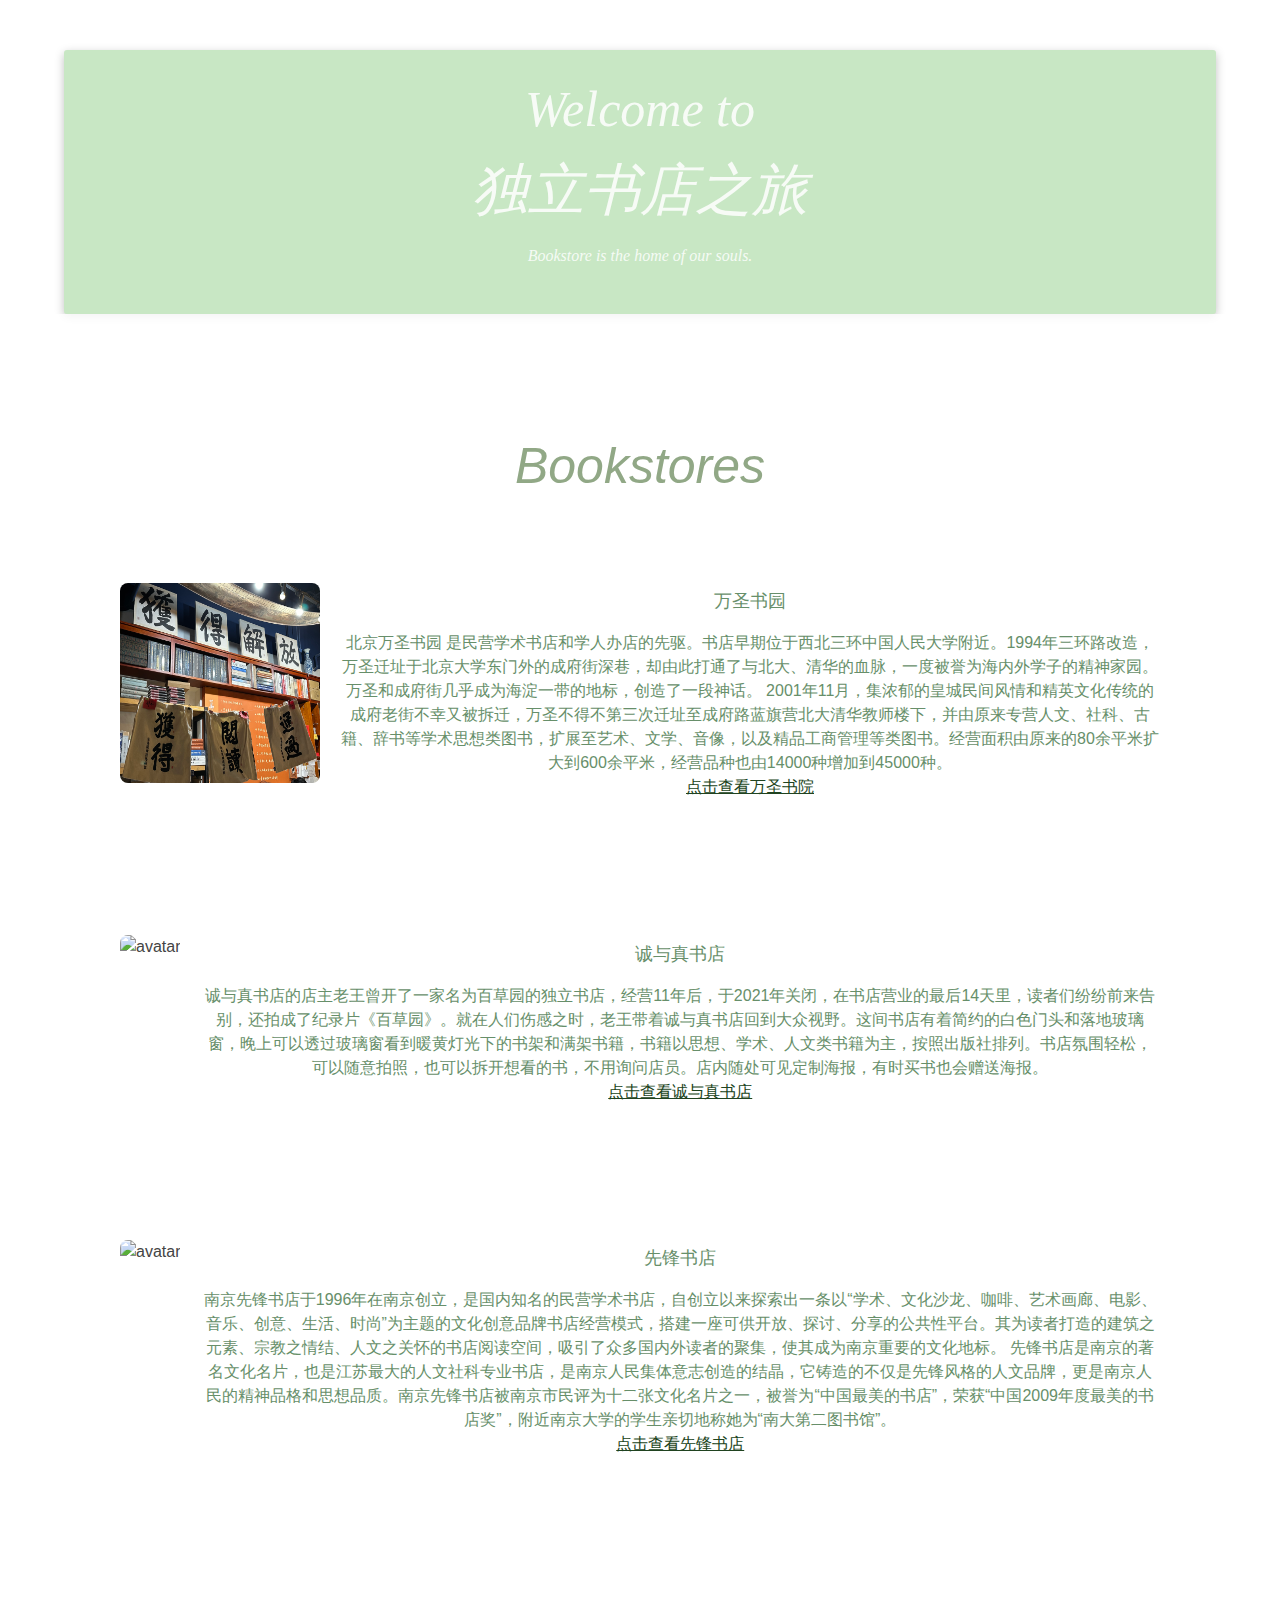
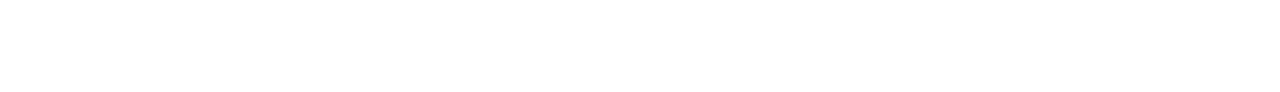
==== index.html @ bf9f599d "Add files via upload" ====
<!doctype html>
<html lang="en">
<head>
  <meta charset="utf-8">
  <link rel="stylesheet" href="./css/style.css">
</head>
<style>
  body {
    margin: 0;
    padding: 0;
    background-image: url('./image/10.JPG'); /* 替换 'your-background-image.jpg' 为你的背景图像文件路径 */
    background-size: cover;
    background-position: center;
    background-attachment: fixed; /* 可选，使背景图像固定 */
  }
</style>
<body>
  <div class="panel">
    <h1 class="welcome">Welcome to</h1>
    <div class="big-title"><span>独立书店之旅</span></div>
    <div class="description">
      Bookstore is the home of our souls.
    </div>
  </div>

  <section data-block-type="features" data-id="10" draggable="true" class="fdb-block">
    <div class="container">
      <div class="row text-center">
        <div class="col-12">
          <h1 style="color: #91a886; font-size: 50px; font-style: italic;">Bookstores</h1>
          <br> <!-- 添加空行 -->
        </div>
      
        <div class="image-text-container">
          <div class="image-container">
              <img src="./image/1.JPG" alt="avatar" width="300px" height="300px">
          </div>
          <div class="text-container">
              <h3>万圣书园</h3>
              <p>北京万圣书园 是民营学术书店和学人办店的先驱。书店早期位于西北三环中国人民大学附近。1994年三环路改造，万圣迁址于北京大学东门外的成府街深巷，却由此打通了与北大、清华的血脉，一度被誉为海内外学子的精神家园。万圣和成府街几乎成为海淀一带的地标，创造了一段神话。
                2001年11月，集浓郁的皇城民间风情和精英文化传统的成府老街不幸又被拆迁，万圣不得不第三次迁址至成府路蓝旗营北大清华教师楼下，并由原来专营人文、社科、古籍、辞书等学术思想类图书，扩展至艺术、文学、音像，以及精品工商管理等类图书。经营面积由原来的80余平米扩大到600余平米，经营品种也由14000种增加到45000种。
                <br> <!-- 添加空行 -->
                <a href="./万圣书园.html" target="_blank"> 点击查看万圣书院</a>
              </p>
          </div>
        </div> 
        <div class="image-text-container">
          <div class="image-container">
              <img src="./image/4.JPG" alt="avatar" width="300px" height="300px">
          </div>
          <div class="text-container">
              <h3>诚与真书店</h3>
              <p>诚与真书店的店主老王曾开了一家名为百草园的独立书店，经营11年后，于2021年关闭，在书店营业的最后14天里，读者们纷纷前来告别，还拍成了纪录片《百草园》。就在人们伤感之时，老王带着诚与真书店回到大众视野。这间书店有着简约的白色门头和落地玻璃窗，晚上可以透过玻璃窗看到暖黄灯光下的书架和满架书籍，书籍以思想、学术、人文类书籍为主，按照出版社排列。书店氛围轻松，可以随意拍照，也可以拆开想看的书，不用询问店员。店内随处可见定制海报，有时买书也会赠送海报。
                <br>
                <a href="./诚与真.html" target="_blank"> 点击查看诚与真书店</a>
              </p>
          </div>
        </div>
        <div class="image-text-container">
          <div class="image-container">
              <img src="./image/7.JPG" alt="avatar" width="300" height="300">
          </div>
          <div class="text-container">
              <h3>先锋书店</h3>
              <p>南京先锋书店于1996年在南京创立，是国内知名的民营学术书店，自创立以来探索出一条以“学术、文化沙龙、咖啡、艺术画廊、电影、音乐、创意、生活、时尚”为主题的文化创意品牌书店经营模式，搭建一座可供开放、探讨、分享的公共性平台。其为读者打造的建筑之元素、宗教之情结、人文之关怀的书店阅读空间，吸引了众多国内外读者的聚集，使其成为南京重要的文化地标。
                先锋书店是南京的著名文化名片，也是江苏最大的人文社科专业书店，是南京人民集体意志创造的结晶，它铸造的不仅是先锋风格的人文品牌，更是南京人民的精神品格和思想品质。南京先锋书店被南京市民评为十二张文化名片之一，被誉为“中国最美的书店”，荣获“中国2009年度最美的书店奖”，附近南京大学的学生亲切地称她为“南大第二图书馆”。
                <br>
                <a href="./先锋书店.html" target="_blank"> 点击查看先锋书店</a>
              </p>
          </div>
        </div>
       
        </div>
---- css/style.css ----
* {
    box-sizing: border-box;
  }

  body {
    margin: 120px; /* 修改页面的外边距 */
    padding: 120px; /* 修改页面的内边距 */
}

.image-text-container {
  margin: 120px; /* 页边距的大小 */
}
  .panel {
    width: 90%;
    max-width: 1200px;
    border-top-left-radius: 3px;
    border-top-right-radius: 3px;
    border-bottom-right-radius: 3px;
    border-bottom-left-radius: 3px;
    padding-top: 30px;
    padding-right: 20px;
    padding-bottom: 30px;
    padding-left: 20px;
    margin-top: 50px;
    margin-right: auto;
    margin-bottom: 0px;
    margin-left: auto;
    background-color: #c8e7c4;
    box-shadow: rgba(0, 0, 0, 0.25) 0px 3px 10px 0px;
    color: rgba(255, 255, 255, 0.842);
    font-style: italic;
    font-size: 25px;
    font-weight: 100;
  }
  
  .welcome {
    text-align: center;
    font-weight: 100;
    margin-top: 0px;
    margin-right: 0px;
    margin-bottom: 0px;
    margin-left: 0px;
  }
  
  
  .big-title {
    text-align: center;
    font-size: 3.5rem;
    margin-top: 15px;
    margin-right: 0px;
    margin-bottom: 15px;
    margin-left: 0px;
  }
  
  .description {
    text-align: center;
    font-size: 1rem;
    line-height: 1.5rem;
    margin-bottom: 1rem;
  }
  .text-container {
    color: rgb(103, 143, 106); /* 修改文字的颜色 */
}
.text-container a {
  color: rgb(32, 67, 32); /* 修改链接文本的颜色 */
}
  .fdb-block {
    font-family: Roboto, sans-serif;
    font-size: 16px;
    line-height: 1.5;
    -webkit-font-smoothing: antialiased;
    text-rendering: optimizelegibility;
    padding-top: 100px;
    padding-right: 0px;
    padding-bottom: 100px;
    padding-left: 0px;
    color: rgb(68, 68, 68);
    position: relative;
    background-size: cover;
    background-position-x: center;
    background-position-y: center;
    overflow-x: hidden;
    overflow-y: hidden;
    background-color: rgba(255, 255, 255, 0.815);
  }
  
  .text-center {
    text-align: center;
  }
  
  .fdb-block .text-h1,
  .fdb-block h1 {
    font-size: 2.75rem;
    margin-bottom: 0.5em;
    margin-top: 0.3em;
    font-weight: 400;
  }
  
  .img-fluid {
    max-width: 100%;
    height: auto;
  }
  
  
  .fdb-block .col-fill-left {
    width: 50%;
    position: absolute;
    left: 0px;
    top: 0px;
    bottom: 0px;
    background-size: cover;
    background-position-x: center;
    background-position-y: center;
    z-index: 1;
  }
  
  
  .align-items-center {
    align-items: center;
  }
  
  .fdb-block img {
    border-top-left-radius: 4px;
    border-top-right-radius: 4px;
    border-bottom-right-radius: 4px;
    border-bottom-left-radius: 4px;
  }
  
  .fdb-block .text-h2,
  .fdb-block h2 {
    font-size: 2rem;
    margin-bottom: 0.5em;
    margin-top: 0.3em;
    font-weight: 400;
  }
  
  .fdb-block .text-h3,
  .fdb-block h3 {
    font-size: 1.125rem;
    margin-bottom: 0.5em;
    margin-top: 0.3em;
    font-weight: 400;
  }
  
  .fdb-block img.fdb-icon {
    width: 60px;
  }
  
  .mt-5 {
    margin-top: 3rem !important;
  }
  
  .fdb-block img + h3,
  .fdb-block img + h4,
  .fdb-block img + p {
    margin-top: 20px;
  }
  

  .media-icons a {
    margin-right: 12px;
  }
  
  .footer-small {
    padding-top: 1em;
    padding-right: 0px;
    padding-bottom: 1em;
    padding-left: 0px;
  }
  
.image-text-container {
    display: flex;
    align-items: flex-start; 
    margin-top: 30px;
}

.image-container {
    flex: 0 0 auto;
    margin-right: 20px;
}

.image-container img {
    border-radius: 8px;
    width: 100%;
    max-width: 400px;
    height: auto;
}

.image-container img {
  width: 200px; /* 修改图片框的宽度 */
  height: 200px; /* 修改图片框的高度 */
}
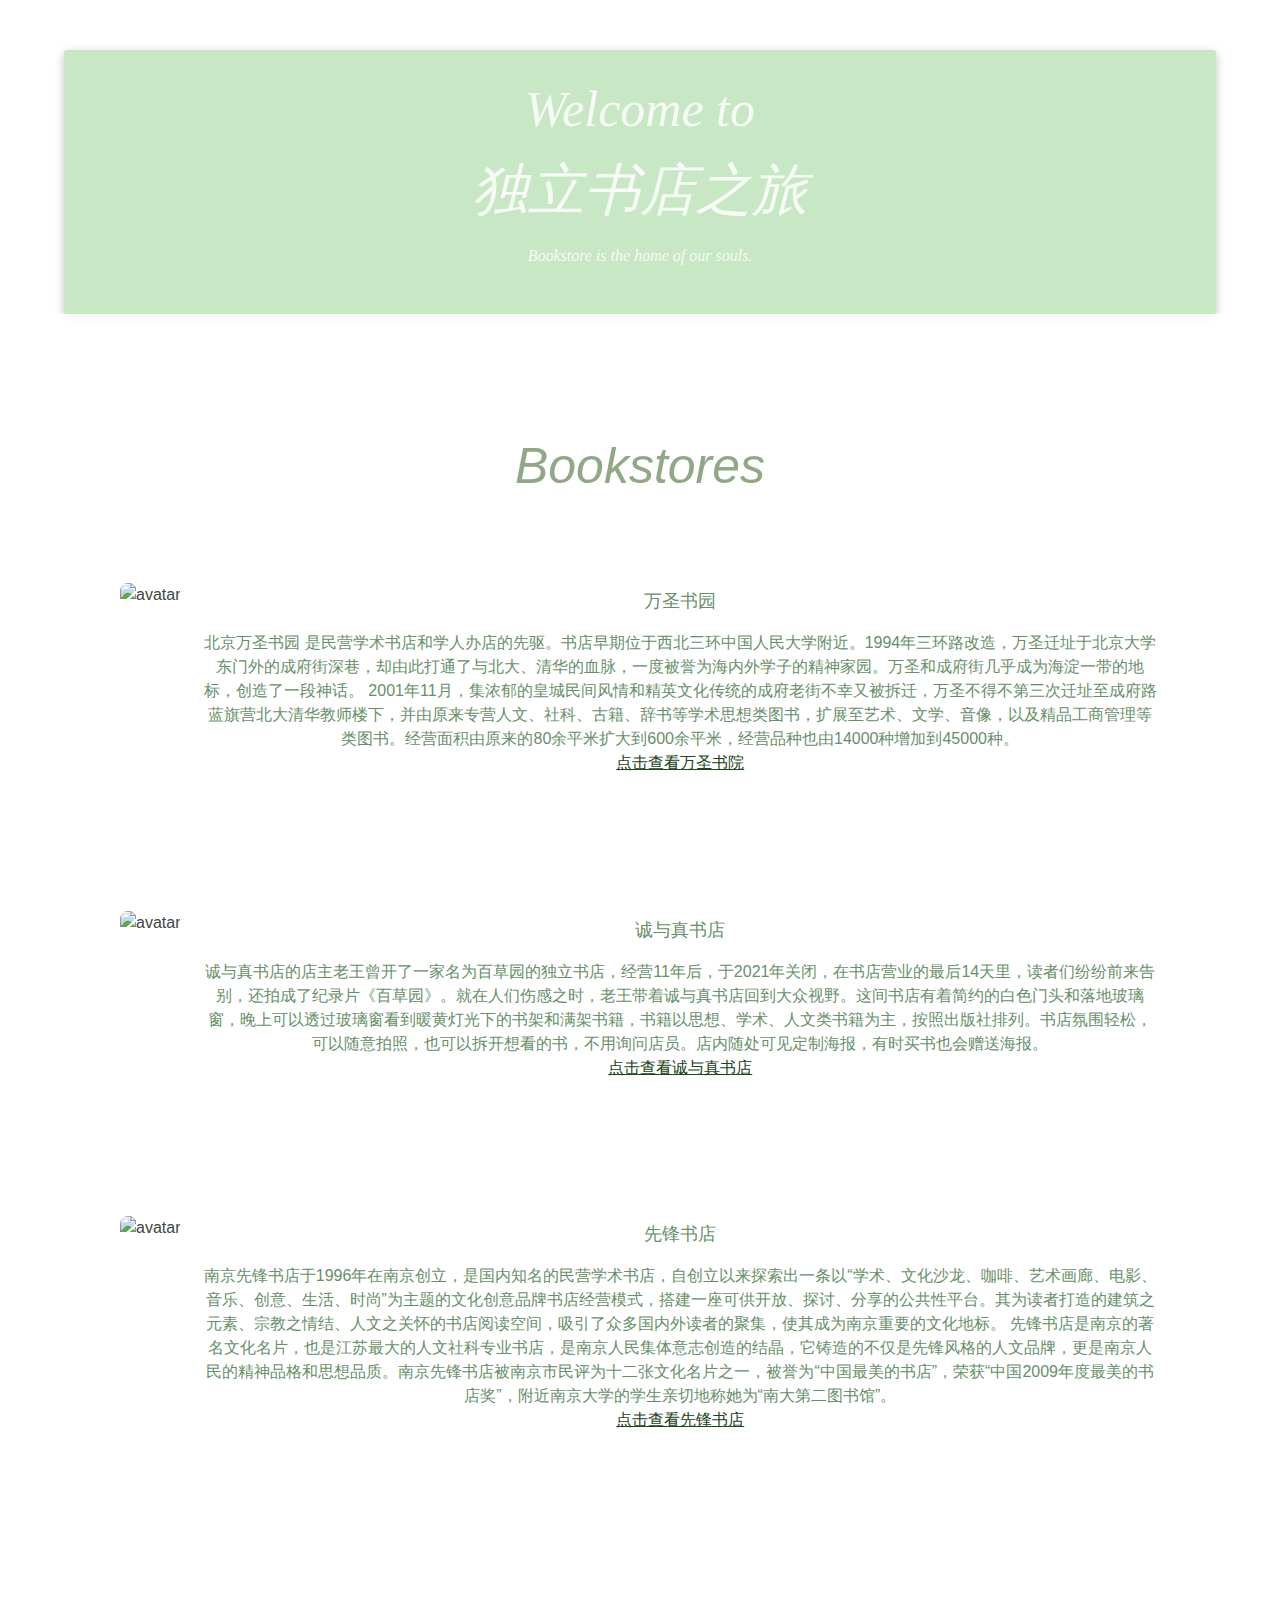
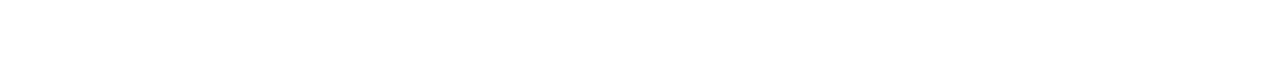
==== commit cbeeb296: "url uptate" ====
--- a/index.html
+++ b/index.html
@@ -8,7 +8,7 @@
   body {
     margin: 0;
     padding: 0;
-    background-image: url('./image/10.JPG'); /* 替换 'your-background-image.jpg' 为你的背景图像文件路径 */
+    background-image: url("https://raw.githubusercontent.com/sunsetwitness/bookstore.github.io/image/10.JPG'); /* 替换 'your-background-image.jpg' 为你的背景图像文件路径 */
     background-size: cover;
     background-position: center;
     background-attachment: fixed; /* 可选，使背景图像固定 */
@@ -33,7 +33,7 @@
       
         <div class="image-text-container">
           <div class="image-container">
-              <img src="./image/1.JPG" alt="avatar" width="300px" height="300px">
+              <img src="https://raw.githubusercontent.com/sunsetwitness/bookstore.github.io/image/1.JPG"" alt="avatar" width="300px" height="300px">
           </div>
           <div class="text-container">
               <h3>万圣书园</h3>
@@ -46,7 +46,7 @@
         </div> 
         <div class="image-text-container">
           <div class="image-container">
-              <img src="./image/4.JPG" alt="avatar" width="300px" height="300px">
+              <img src="https://raw.githubusercontent.com/sunsetwitness/bookstore.github.io/4.JPG" alt="avatar" width="300px" height="300px">
           </div>
           <div class="text-container">
               <h3>诚与真书店</h3>
@@ -58,7 +58,7 @@
         </div>
         <div class="image-text-container">
           <div class="image-container">
-              <img src="./image/7.JPG" alt="avatar" width="300" height="300">
+              <img src="https://raw.githubusercontent.com/sunsetwitness/bookstore.github.io/7.JPG" alt="avatar" width="300" height="300">
           </div>
           <div class="text-container">
               <h3>先锋书店</h3>
@@ -71,4 +71,4 @@
         </div>
        
         </div>    
-      +      
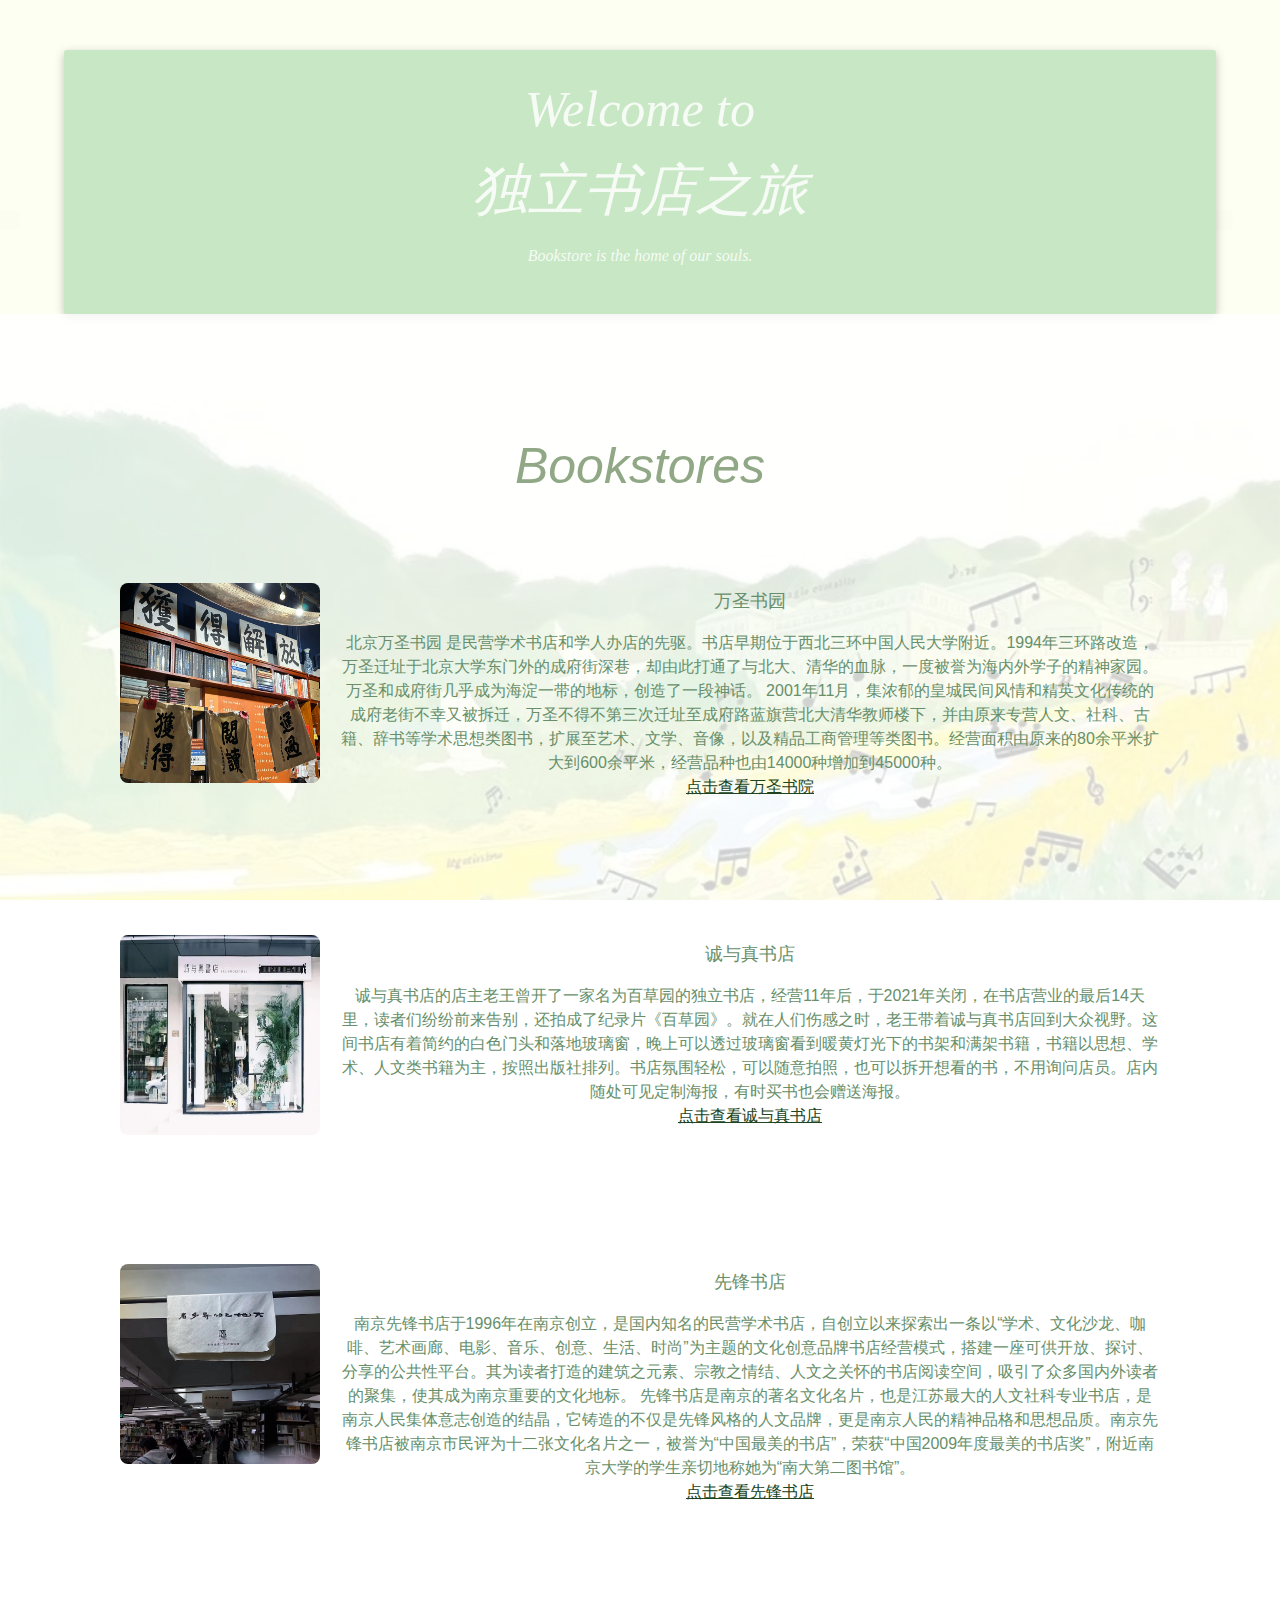
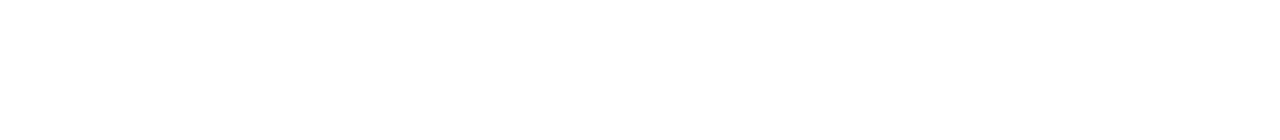
==== commit d42edd22: "Update index.html" ====
--- a/index.html
+++ b/index.html
@@ -8,7 +8,7 @@
   body {
     margin: 0;
     padding: 0;
-    background-image: url("https://raw.githubusercontent.com/sunsetwitness/bookstore.github.io/image/10.JPG'); /* 替换 'your-background-image.jpg' 为你的背景图像文件路径 */
+    background-image: url('./image/10.jpg'); /* 替换 'your-background-image.jpg' 为你的背景图像文件路径 */
     background-size: cover;
     background-position: center;
     background-attachment: fixed; /* 可选，使背景图像固定 */
@@ -33,7 +33,7 @@
       
         <div class="image-text-container">
           <div class="image-container">
-              <img src="https://raw.githubusercontent.com/sunsetwitness/bookstore.github.io/image/1.JPG"" alt="avatar" width="300px" height="300px">
+              <img src="./image/1.JPG" alt="avatar" width="300px" height="300px">
           </div>
           <div class="text-container">
               <h3>万圣书园</h3>
@@ -46,7 +46,7 @@
         </div> 
         <div class="image-text-container">
           <div class="image-container">
-              <img src="https://raw.githubusercontent.com/sunsetwitness/bookstore.github.io/4.JPG" alt="avatar" width="300px" height="300px">
+              <img src="./image/4.jpg" alt="avatar" width="300px" height="300px">
           </div>
           <div class="text-container">
               <h3>诚与真书店</h3>
@@ -58,7 +58,7 @@
         </div>
         <div class="image-text-container">
           <div class="image-container">
-              <img src="https://raw.githubusercontent.com/sunsetwitness/bookstore.github.io/7.JPG" alt="avatar" width="300" height="300">
+              <img src="./image/7.jpg" alt="avatar" width="300" height="300">
           </div>
           <div class="text-container">
               <h3>先锋书店</h3>
